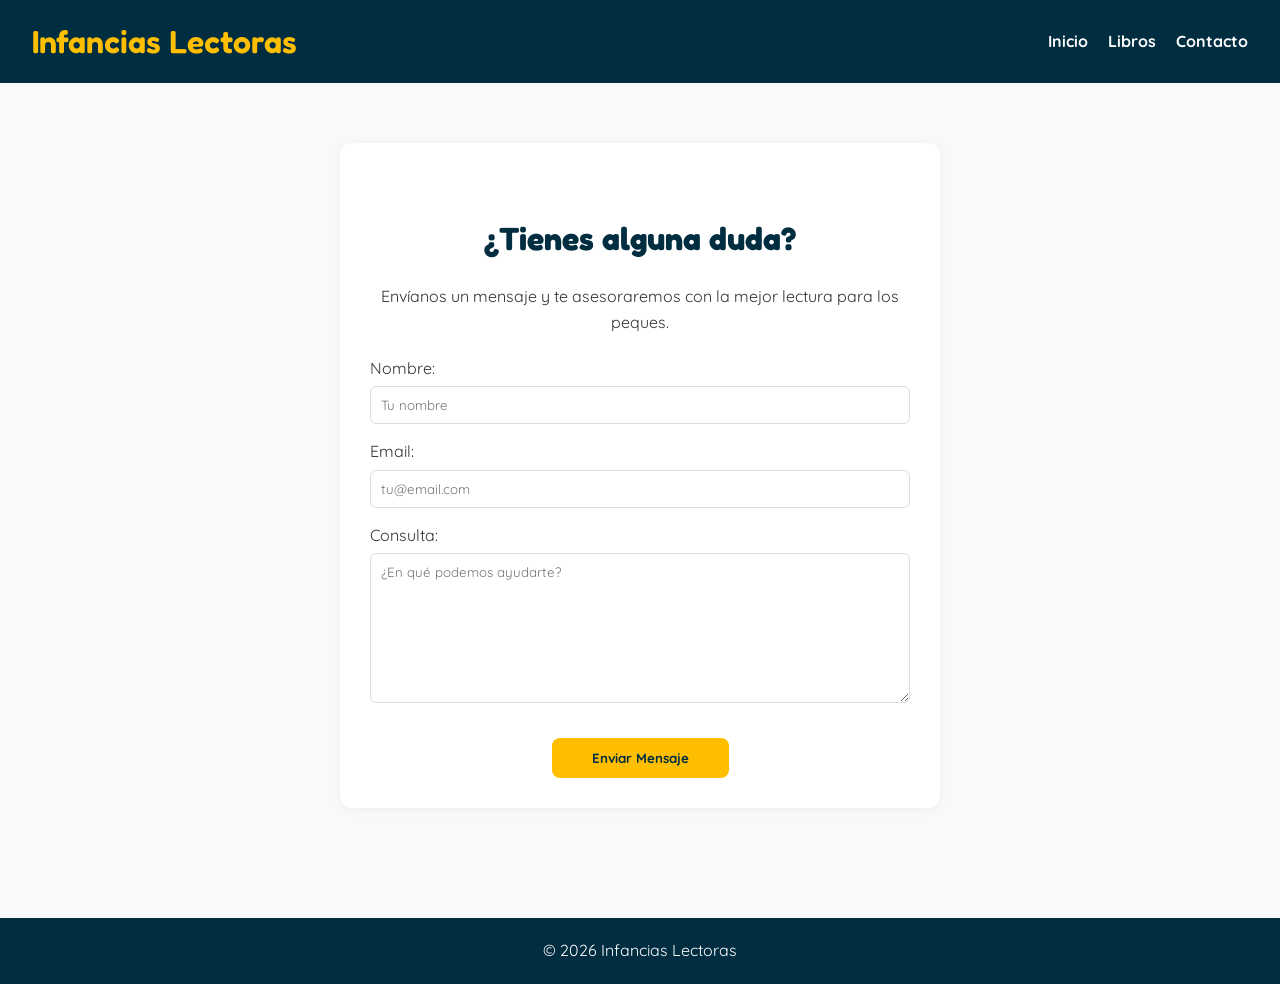
==== pages/contacto.html @ d11594e1 "First Commit" ====
<!DOCTYPE html>
<html lang="es">
<head>
    <meta charset="UTF-8">
    <meta name="viewport" content="width=device-width, initial-scale=1.0">
    <title>Contacto | Infancias Lectoras</title>
    <link rel="stylesheet" href="../css/styles.css">
        <!-- Google Fonts: Fredoka y Quicksand -->
    <link rel="preconnect" href="https://fonts.googleapis.com">
    <link rel="preconnect" href="https://fonts.gstatic.com" crossorigin>
    <link href="https://fonts.googleapis.com/css2?family=Fredoka:wght@400;600&family=Quicksand:wght@500;700&display=swap" rel="stylesheet">
</head>
<body>
    <header class="main-header">
        <div class="logo"><h1>Infancias Lectoras</h1></div>
        <nav class="main-nav">
            <ul>
                <li><a href="../index.html">Inicio</a></li>
                <li><a href="./libros.html">Libros</a></li>
                <li><a href="./contacto.html">Contacto</a></li>
            </ul>
        </nav>
    </header>

    <main class="container">
        <section class="contact-section">
            <h3 class="section-title">¿Tienes alguna duda?</h3>
            <p style="text-align: center;">Envíanos un mensaje y te asesoraremos con la mejor lectura para los peques.</p>
            
            <form class="contact-form">
                <div class="form-group">
                    <label>Nombre:</label>
                    <input type="text" placeholder="Tu nombre">
                </div>
                <div class="form-group">
                    <label>Email:</label>
                    <input type="email" placeholder="tu@email.com">
                </div>
                <div class="form-group">
                    <label>Consulta:</label>
                    <textarea name="consulta" placeholder="¿En qué podemos ayudarte?"></textarea>
                </div>
                <button type="submit" class="btn-add">Enviar Mensaje</button>
            </form>
        </section>
    </main>

    <footer class="main-footer">
        <p>&copy; 2026 Infancias Lectoras</p>
    </footer>
</body>
</html>
---- css/styles.css ----
/* Configuración General */
* { margin: 0; padding: 0; box-sizing: border-box; }

body { 
    font-family: 'Quicksand', sans-serif !important; 
    line-height: 1.6; 
    background-color: #f9f9f9; 
    color: #333; 
}

.container { max-width: 1200px; margin: 0 auto; padding: 20px; }

/* Encabezado */
.main-header { background-color: #002d40; color: #FFBF00; padding: 1rem 2rem; display: flex; justify-content: space-between; align-items: center; }


.logo h1, .main-header h1 { 
    font-family: 'Fredoka', cursive !important; 
    font-weight: 600;
}

.main-nav ul { list-style: none; display: flex; gap: 20px; }
.main-nav ul li a { color: white; text-decoration: none; font-weight: bold; }
.main-nav ul li a:hover { color: #FFBF00; }

/* Hero Section */
.hero { background-color: #6b8e23; color: white; text-align: center; padding: 60px 20px; }
.hero h2 { 
    font-family: 'Fredoka', cursive !important; 
    font-size: 2.5rem;
}

/* Grilla y Títulos */
.section-title { 
    font-family: 'Fredoka', cursive !important; 
    margin: 40px 0 20px; 
    text-align: center; 
    color: #002d40; 
    font-size: 2rem;
}

.product-grid { display: flex; flex-wrap: wrap; justify-content: center; gap: 20px; }

.product-card { 
    background: white; 
    border: 1px solid #ddd; 
    border-radius: 12px; 
    width: 250px; 
    overflow: hidden; 
    transition: transform 0.3s; 
    padding-bottom: 15px; 
}

.product-card:hover { transform: translateY(-5px); box-shadow: 0 5px 15px rgba(0,0,0,0.1); }

.product-image { background-color: #eee; height: 200px; display: flex; align-items: center; justify-content: center; }
.product-image img { max-width: 100%; max-height: 100%; }

.product-info { padding: 15px; text-align: center; }
.product-info h4 { font-weight: 700; color: #002d40; font-family: 'Quicksand', sans-serif; }

.price { 
    display: block; 
    font-family: 'Fredoka', cursive !important; 
    font-size: 1.3rem; 
    font-weight: bold; 
    color: #b22222; 
    margin: 10px 0; 
}

.btn-add { 
    font-family: 'Quicksand', sans-serif;
    background-color: #FFBF00; 
    color: #002d40; 
    border: none; 
    padding: 10px 15px; 
    border-radius: 8px; 
    cursor: pointer; 
    font-weight: bold; 
    width: 80%; 
}

/* Carrusel */
.carousel-container { width: 100%; overflow-x: auto; padding: 20px 0; scroll-behavior: smooth; }
.carousel-container::-webkit-scrollbar { display: none; }
.product-grid.carousel { display: flex; flex-wrap: nowrap; justify-content: flex-start; gap: 30px; padding: 0 10px; scroll-snap-type: x mandatory; }
.product-grid.carousel .product-card { flex: 0 0 280px; scroll-snap-align: center; }

.contact-form {
    display: flex;
    flex-direction: column;
    gap: 15px;
    margin-top: 20px;
    width: 100%; /* Asegura que el form use todo el ancho del contenedor */
}

.form-group {
    display: flex;
    flex-direction: column;
    gap: 5px;
}

/* Hacemos el textarea más largo y rectangular */
.contact-form textarea {
    padding: 12px;
    border: 1px solid #ddd;
    border-radius: 6px;
    font-family: 'Quicksand', sans-serif;
    min-height: 150px; /* Aquí controlas el largo (alto) */
    width: 100%;      /* Se expande hacia los costados */
    resize: vertical; /* Permite que el usuario lo estire abajo, pero no a los lados */
}

/* Centramos el botón y le damos un ancho fijo o dinámico */
.contact-form .btn-add {
    margin: 20px auto 0 auto; /* El 'auto' a los costados lo centra horizontalmente */
    width: fit-content;      /* Hace que el botón solo ocupe el ancho de su texto */
    padding: 12px 40px;      /* Le damos aire a los costados del texto */
    cursor: pointer;
}

/* Contacto y Footer */
.contact-section { max-width: 600px; margin: 40px auto; background: white; padding: 30px; border-radius: 12px; box-shadow: 0 2px 10px rgba(0,0,0,0.05); }
.contact-section h3 { font-family: 'Fredoka', cursive !important; color: #002d40; }
.contact-form { display: flex; flex-direction: column; gap: 15px; }
.form-group input, .form-group textarea { font-family: 'Quicksand', sans-serif; padding: 10px; border: 1px solid #ddd; border-radius: 6px; }

.main-footer { background-color: #002d40; color: white; text-align: center; padding: 20px; margin-top: 50px; }
.main-footer a { color: #FFBF00; text-decoration: none; font-weight: bold; }
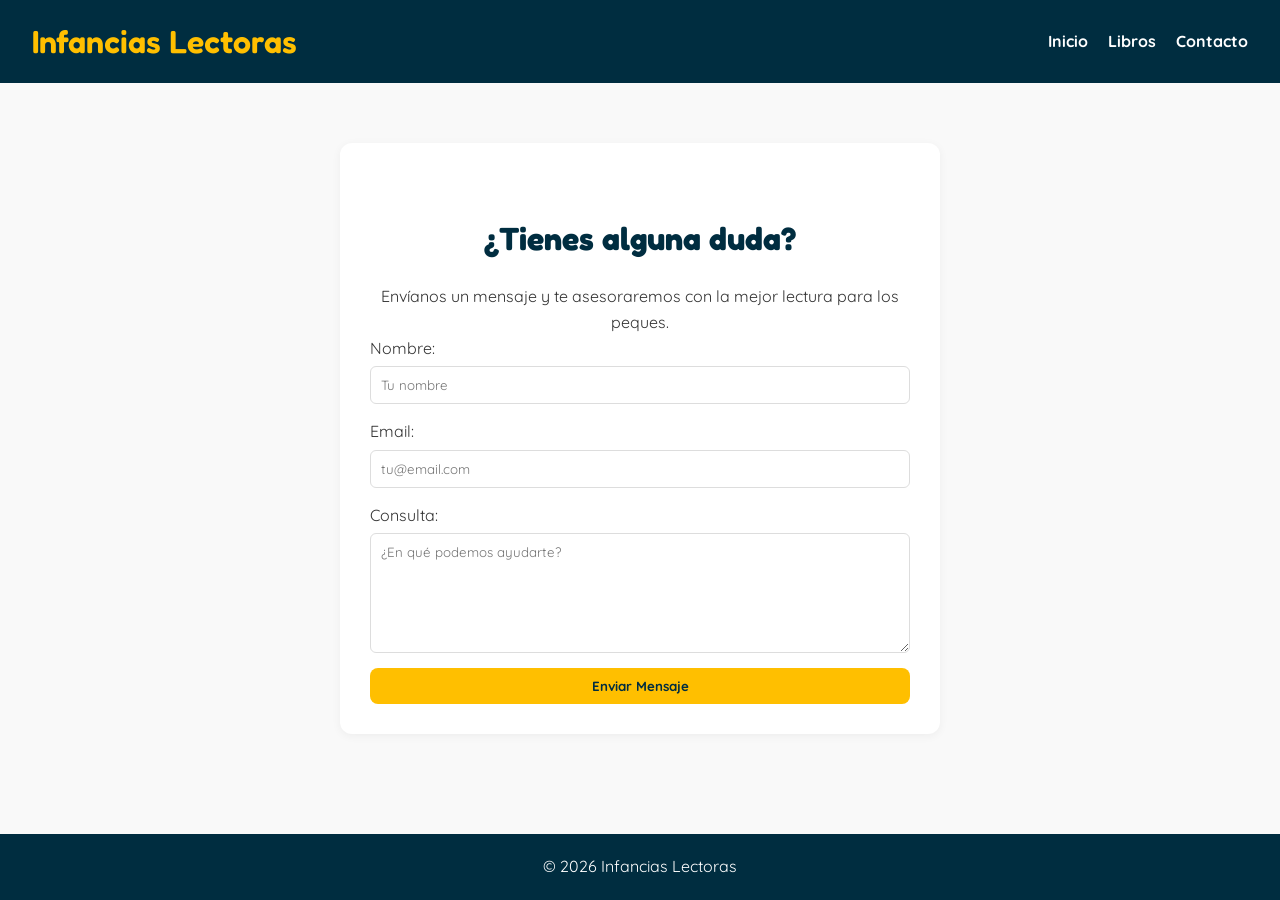
==== commit 18dfd91e: "Scroll visible en carrousel de index - Fix del footer" ====
--- a/pages/contacto.html
+++ b/pages/contacto.html
@@ -5,7 +5,6 @@
     <meta name="viewport" content="width=device-width, initial-scale=1.0">
     <title>Contacto | Infancias Lectoras</title>
     <link rel="stylesheet" href="../css/styles.css">
-        <!-- Google Fonts: Fredoka y Quicksand -->
     <link rel="preconnect" href="https://fonts.googleapis.com">
     <link rel="preconnect" href="https://fonts.gstatic.com" crossorigin>
     <link href="https://fonts.googleapis.com/css2?family=Fredoka:wght@400;600&family=Quicksand:wght@500;700&display=swap" rel="stylesheet">
--- a/css/styles.css
+++ b/css/styles.css
@@ -1,36 +1,80 @@
 /* Configuración General */
-* { margin: 0; padding: 0; box-sizing: border-box; }
+* { 
+    margin: 0; 
+    padding: 0; 
+    box-sizing: border-box; 
+}
+
 
 body { 
     font-family: 'Quicksand', sans-serif !important; 
     line-height: 1.6; 
     background-color: #f9f9f9; 
-    color: #333; 
-}
-
-.container { max-width: 1200px; margin: 0 auto; padding: 20px; }
+    color: #333;
+    display: flex;
+    flex-direction: column;
+    min-height: 100vh; 
+}
+
+
+main { 
+    flex: 1; 
+}
+
+.container { 
+    max-width: 1200px; 
+    margin: 0 auto; 
+    padding: 20px; 
+    width: 100%; 
+}
 
 /* Encabezado */
-.main-header { background-color: #002d40; color: #FFBF00; padding: 1rem 2rem; display: flex; justify-content: space-between; align-items: center; }
-
+.main-header { 
+    background-color: #002d40; 
+    color: #FFBF00; 
+    padding: 1rem 2rem; 
+    display: flex; 
+    justify-content: space-between; 
+    align-items: center; 
+    flex-wrap: wrap; 
+    gap: 10px;
+}
 
 .logo h1, .main-header h1 { 
     font-family: 'Fredoka', cursive !important; 
     font-weight: 600;
 }
 
-.main-nav ul { list-style: none; display: flex; gap: 20px; }
-.main-nav ul li a { color: white; text-decoration: none; font-weight: bold; }
-.main-nav ul li a:hover { color: #FFBF00; }
+.main-nav ul { 
+    list-style: none; 
+    display: flex; 
+    gap: 20px; 
+}
+
+.main-nav ul li a { 
+    color: white; 
+    text-decoration: none; 
+    font-weight: bold; 
+}
+
+.main-nav ul li a:hover { 
+    color: #FFBF00; 
+}
 
 /* Hero Section */
-.hero { background-color: #6b8e23; color: white; text-align: center; padding: 60px 20px; }
+.hero { 
+    background-color: #6b8e23; 
+    color: white; 
+    text-align: center; 
+    padding: 60px 20px; 
+}
+
 .hero h2 { 
     font-family: 'Fredoka', cursive !important; 
     font-size: 2.5rem;
 }
 
-/* Grilla y Títulos */
+/* Grilla de Productos */
 .section-title { 
     font-family: 'Fredoka', cursive !important; 
     margin: 40px 0 20px; 
@@ -39,25 +83,59 @@
     font-size: 2rem;
 }
 
-.product-grid { display: flex; flex-wrap: wrap; justify-content: center; gap: 20px; }
+.product-grid { 
+    display: flex; 
+    flex-wrap: wrap; 
+    justify-content: center; 
+    gap: 20px; 
+}
 
 .product-card { 
     background: white; 
     border: 1px solid #ddd; 
     border-radius: 12px; 
-    width: 250px; 
+    width: 280px; 
+    max-width: 100%; 
     overflow: hidden; 
     transition: transform 0.3s; 
     padding-bottom: 15px; 
-}
-
-.product-card:hover { transform: translateY(-5px); box-shadow: 0 5px 15px rgba(0,0,0,0.1); }
-
-.product-image { background-color: #eee; height: 200px; display: flex; align-items: center; justify-content: center; }
-.product-image img { max-width: 100%; max-height: 100%; }
-
-.product-info { padding: 15px; text-align: center; }
-.product-info h4 { font-weight: 700; color: #002d40; font-family: 'Quicksand', sans-serif; }
+    display: flex;
+    flex-direction: column;
+}
+
+.product-card:hover { 
+    transform: translateY(-5px); 
+    box-shadow: 0 5px 15px rgba(0,0,0,0.1); 
+}
+
+.product-image { 
+    background-color: #eee; 
+    height: 200px; 
+    display: flex; 
+    align-items: center; 
+    justify-content: center; 
+}
+
+.product-image img { 
+    max-width: 100%; 
+    max-height: 100%; 
+    object-fit: contain;
+}
+
+.product-info { 
+    padding: 15px; 
+    text-align: center; 
+    flex-grow: 1;
+    display: flex;
+    flex-direction: column;
+    justify-content: space-between;
+}
+
+.product-info h4 { 
+    font-weight: 700; 
+    color: #002d40; 
+    margin-bottom: 10px;
+}
 
 .price { 
     display: block; 
@@ -77,21 +155,87 @@
     border-radius: 8px; 
     cursor: pointer; 
     font-weight: bold; 
-    width: 80%; 
-}
-
-/* Carrusel */
-.carousel-container { width: 100%; overflow-x: auto; padding: 20px 0; scroll-behavior: smooth; }
-.carousel-container::-webkit-scrollbar { display: none; }
-.product-grid.carousel { display: flex; flex-wrap: nowrap; justify-content: flex-start; gap: 30px; padding: 0 10px; scroll-snap-type: x mandatory; }
-.product-grid.carousel .product-card { flex: 0 0 280px; scroll-snap-align: center; }
-
-.contact-form {
-    display: flex;
-    flex-direction: column;
-    gap: 15px;
-    margin-top: 20px;
-    width: 100%; /* Asegura que el form use todo el ancho del contenedor */
+    width: 100%; 
+    align-self: center;
+}
+
+/* Carrusel (Index) */
+/* Contenedor principal del carrusel para posicionar flechas */
+.carousel-wrapper {
+    position: relative;
+    display: flex;
+    align-items: center;
+}
+
+/* Estilo de los botones/flechas */
+.carousel-btn {
+    position: absolute;
+    top: 50%;
+    transform: translateY(-50%);
+    background-color: rgba(0, 45, 64, 0.7); /* Azul oscuro con transparencia */
+    color: #FFBF00;
+    border: none;
+    border-radius: 50%;
+    width: 40px;
+    height: 40px;
+    font-size: 1.5rem;
+    cursor: pointer;
+    z-index: 10;
+    transition: background 0.3s;
+}
+
+.carousel-btn:hover {
+    background-color: #002d40;
+}
+
+.carousel-btn.prev { left: -10px; }
+.carousel-btn.next { right: -10px; }
+
+/* Ajuste del contenedor de scroll */
+.carousel-container {
+    width: 100%;
+    overflow-x: auto; /* Permite scroll manual */
+    scroll-behavior: smooth; /* Desplazamiento fluido */
+    padding: 20px 0;
+}
+
+/* la barra de scroll*/
+.carousel-container::-webkit-scrollbar {
+    height: 8px;
+}
+.carousel-container::-webkit-scrollbar-thumb {
+    background: #FFBF00;
+    border-radius: 10px;
+}
+.carousel-container::-webkit-scrollbar-track {
+    background: #eee;
+}
+.product-grid.carousel { 
+    display: flex; 
+    flex-wrap: nowrap; /* No envuelve para que sea horizontal */
+    justify-content: flex-start; 
+    gap: 20px; 
+    padding: 0 10px; 
+}
+
+.product-grid.carousel .product-card { 
+    flex: 0 0 280px; /* Tamaño fijo para el carrusel */
+}
+
+/* Formulario de Contacto */
+.contact-section { 
+    max-width: 600px; 
+    margin: 40px auto; 
+    background: white; 
+    padding: 30px; 
+    border-radius: 12px; 
+    box-shadow: 0 2px 10px rgba(0,0,0,0.05); 
+}
+
+.contact-form { 
+    display: flex; 
+    flex-direction: column; 
+    gap: 15px; 
 }
 
 .form-group {
@@ -100,30 +244,42 @@
     gap: 5px;
 }
 
-/* Hacemos el textarea más largo y rectangular */
+.form-group input, .form-group textarea { 
+    font-family: 'Quicksand', sans-serif; 
+    padding: 10px; 
+    border: 1px solid #ddd; 
+    border-radius: 6px; 
+    width: 100%;
+}
+
 .contact-form textarea {
-    padding: 12px;
-    border: 1px solid #ddd;
-    border-radius: 6px;
-    font-family: 'Quicksand', sans-serif;
-    min-height: 150px; /* Aquí controlas el largo (alto) */
-    width: 100%;      /* Se expande hacia los costados */
-    resize: vertical; /* Permite que el usuario lo estire abajo, pero no a los lados */
-}
-
-/* Centramos el botón y le damos un ancho fijo o dinámico */
-.contact-form .btn-add {
-    margin: 20px auto 0 auto; /* El 'auto' a los costados lo centra horizontalmente */
-    width: fit-content;      /* Hace que el botón solo ocupe el ancho de su texto */
-    padding: 12px 40px;      /* Le damos aire a los costados del texto */
-    cursor: pointer;
-}
-
-/* Contacto y Footer */
-.contact-section { max-width: 600px; margin: 40px auto; background: white; padding: 30px; border-radius: 12px; box-shadow: 0 2px 10px rgba(0,0,0,0.05); }
-.contact-section h3 { font-family: 'Fredoka', cursive !important; color: #002d40; }
-.contact-form { display: flex; flex-direction: column; gap: 15px; }
-.form-group input, .form-group textarea { font-family: 'Quicksand', sans-serif; padding: 10px; border: 1px solid #ddd; border-radius: 6px; }
-
-.main-footer { background-color: #002d40; color: white; text-align: center; padding: 20px; margin-top: 50px; }
-.main-footer a { color: #FFBF00; text-decoration: none; font-weight: bold; }+    min-height: 120px;
+    resize: vertical;
+}
+
+/* Footer */
+.main-footer { 
+    background-color: #002d40; 
+    color: white; 
+    text-align: center; 
+    padding: 20px; 
+    margin-top: 40px; 
+    width: 100%;
+}
+
+.main-footer a { 
+    color: #FFBF00; 
+    text-decoration: none; 
+    font-weight: bold; 
+}
+
+/* Media Query para pantallas pequeñas */
+@media (max-width: 480px) {
+    .main-header {
+        justify-content: center;
+        text-align: center;
+    }
+    .hero h2 {
+        font-size: 1.8rem;
+    }
+}
